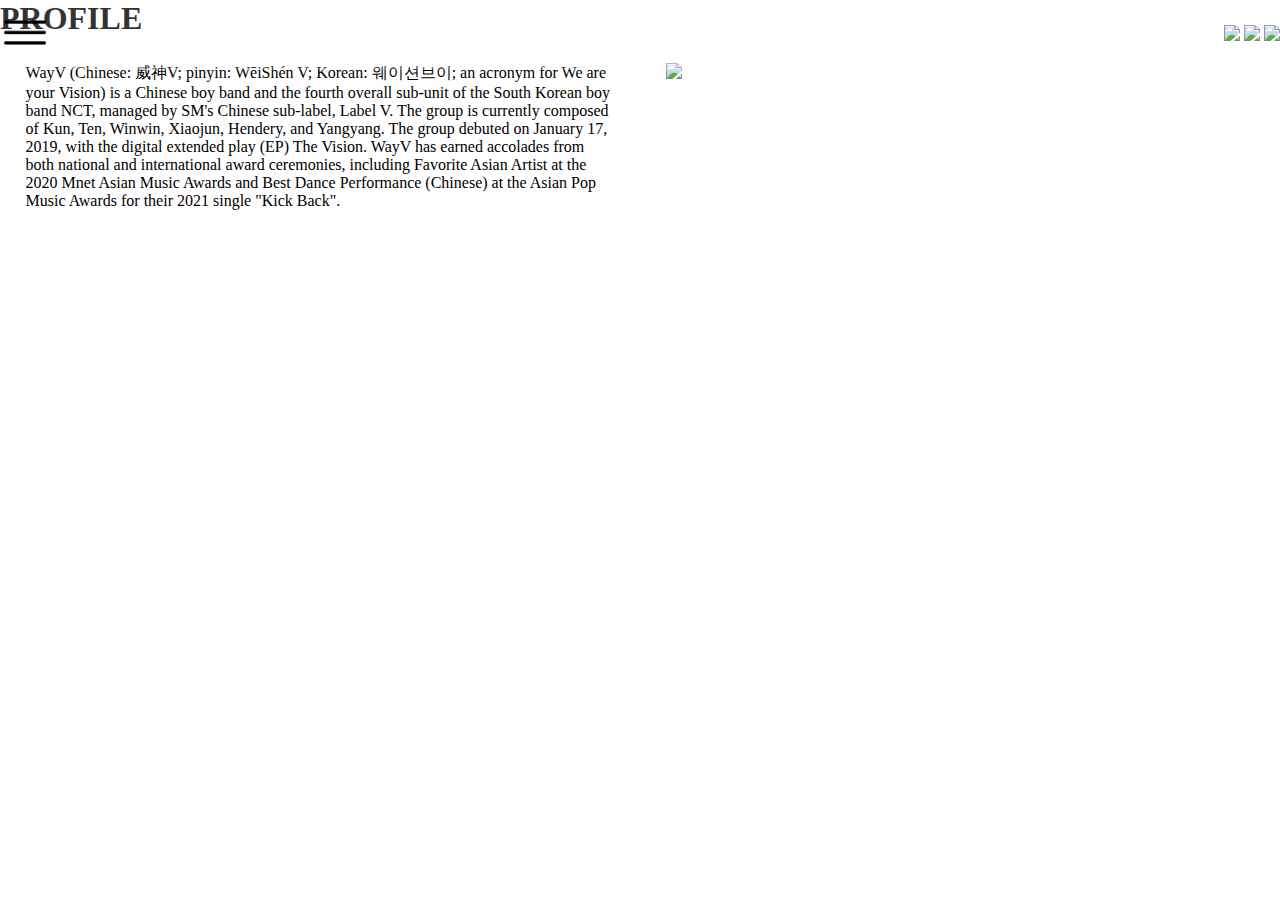
==== about.html @ 309666d5 "added video" ====
<!DOCTYPE html>
<html>
<head>
    <title>WayV Website</title>
    <link rel="stylesheet" type="text/css" href="style.css">
</head>
<body>
    <header class="header">
        <nav id="navbar">
            <a href="#" class="menu-button">
                <img src="images/menu-icon.png">
            </a>
        </nav>
            
        <a href="# "img src="images/wayv_logo.png" class="wayv-logo"></a>
            
        <nav id="navbar">
            <a class="social-icon"><img src="images/spotify-logo.png"></a>
            <a class="social-icon"><img src="images/instagram-logo.png"></a>
            <a class="social-icon"><img src="images/twitter-logo.png"></a>
        </nav>
    </header>

    <h1>PROFILE</h1>

    <section class="about-container">
        <div class="split">
            <p>WayV (Chinese: 威神V; pinyin: WēiShén V; Korean: 웨이션브이; an acronym for We are your Vision) is a Chinese boy band and the fourth overall sub-unit of the South Korean boy band NCT, managed by SM's Chinese sub-label, Label V. The group is currently composed of Kun, Ten, Winwin, Xiaojun, Hendery, and Yangyang. The group debuted on January 17, 2019, with the digital extended play (EP) The Vision.
                WayV has earned accolades from both national and international award ceremonies, including Favorite Asian Artist at the 2020 Mnet Asian Music Awards and Best Dance Performance (Chinese) at the Asian Pop Music Awards for their 2021 single "Kick Back".</p>
        </div>
        <div class="split">
            <img src="images/placeholder.png"> 
        </div>
    </section>

    <section class="members-container">
        

        </div>
    </section>
---- style.css ----
* {
  margin: 0;
  padding: 0;
  box-sizing: border-box;
}

body {
  min-height: 100vh;
  background-size: cover;
  background-position: center;
}

.main-video {
  position: relative;
  width: 100%;
  height: 100vh;
  overflow: hidden;
  z-index: 0;
}

.main-video video {
  width: 100%;
  height: 100%;
  object-fit: cover;
}

.main-page-wayv-logo {
  position: absolute;
  top: 20px;
  left: 20px; 
  z-index: 2; 
}

.main-page-wayv-logo img {
  max-height: 90px;
  width: auto;
}

.main-page-menu-icon {
  position: fixed;
  top: 20px;
  z-index: 2;
  right: 20px;
}

.main-page-menu-icon img {
  max-height: 70px;
  width: auto;
}

.sns {
  position: absolute;
  bottom: 20px;
  right: 20px;
  z-index: 3;
}

.sns ul {
  list-style: none;
  padding: 0;
  margin: 0;
}

.sns li {
  display: inline-block;
  margin-right: 10px;
}

.sns a {
  text-decoration: none;
  color: white;
  padding: 5px 10px;
}

.menu-icon-ic {
  position: fixed;
  top: 20px;
  right: 20px;
  z-index: 3; 
}

.menu-icon img {
  max-width: 50px;
  height: auto;
}

.header {
  position: fixed;
  top: 0;
  left: 0;
  width: 100%;
  height: 70px;
  background-color: rgba(255, 255, 255, 0.2);
  display: flex;
  justify-content: space-between;
  align-items: center;
  z-index: 100;
}

.menu-button img {
  max-width: 50px;
  height: 50px;
}

.social-icon img {
  max-width: 40px; 
  height: 40px;
}

.navbar {
  margin: 20px;
}

.wayv-logo {
  display: flex;
  align-items: center;
  justify-content: center;
}

.wayv-logo img {
  max-height: 90px;
  width: auto;
}

.background-image {
  width: 100%;
  height: 100vh;
  background: url('images/wayv-cover-page.jpeg') no-repeat;
  background-size: cover;
  top: 0;
  left: 0;
  z-index: -1; 
}

.promotion {
  height: 100vh;
  padding: 20px;
  background-color: #232c2c;
}

.title{
  font-size: 100px;
  color: white;
}

.music-video {
  padding: 50px;
  display: flex;
  justify-content: flex-end;
}


.about-container {
  display: flex;
  flex-wrap: wrap;
  width: 100%;
}

.split {
  padding: 2%;
  flex-grow: 1;
  flex-basis: 40%;
}

.split img {
  max-width: 100%;
  width: 100%;
}
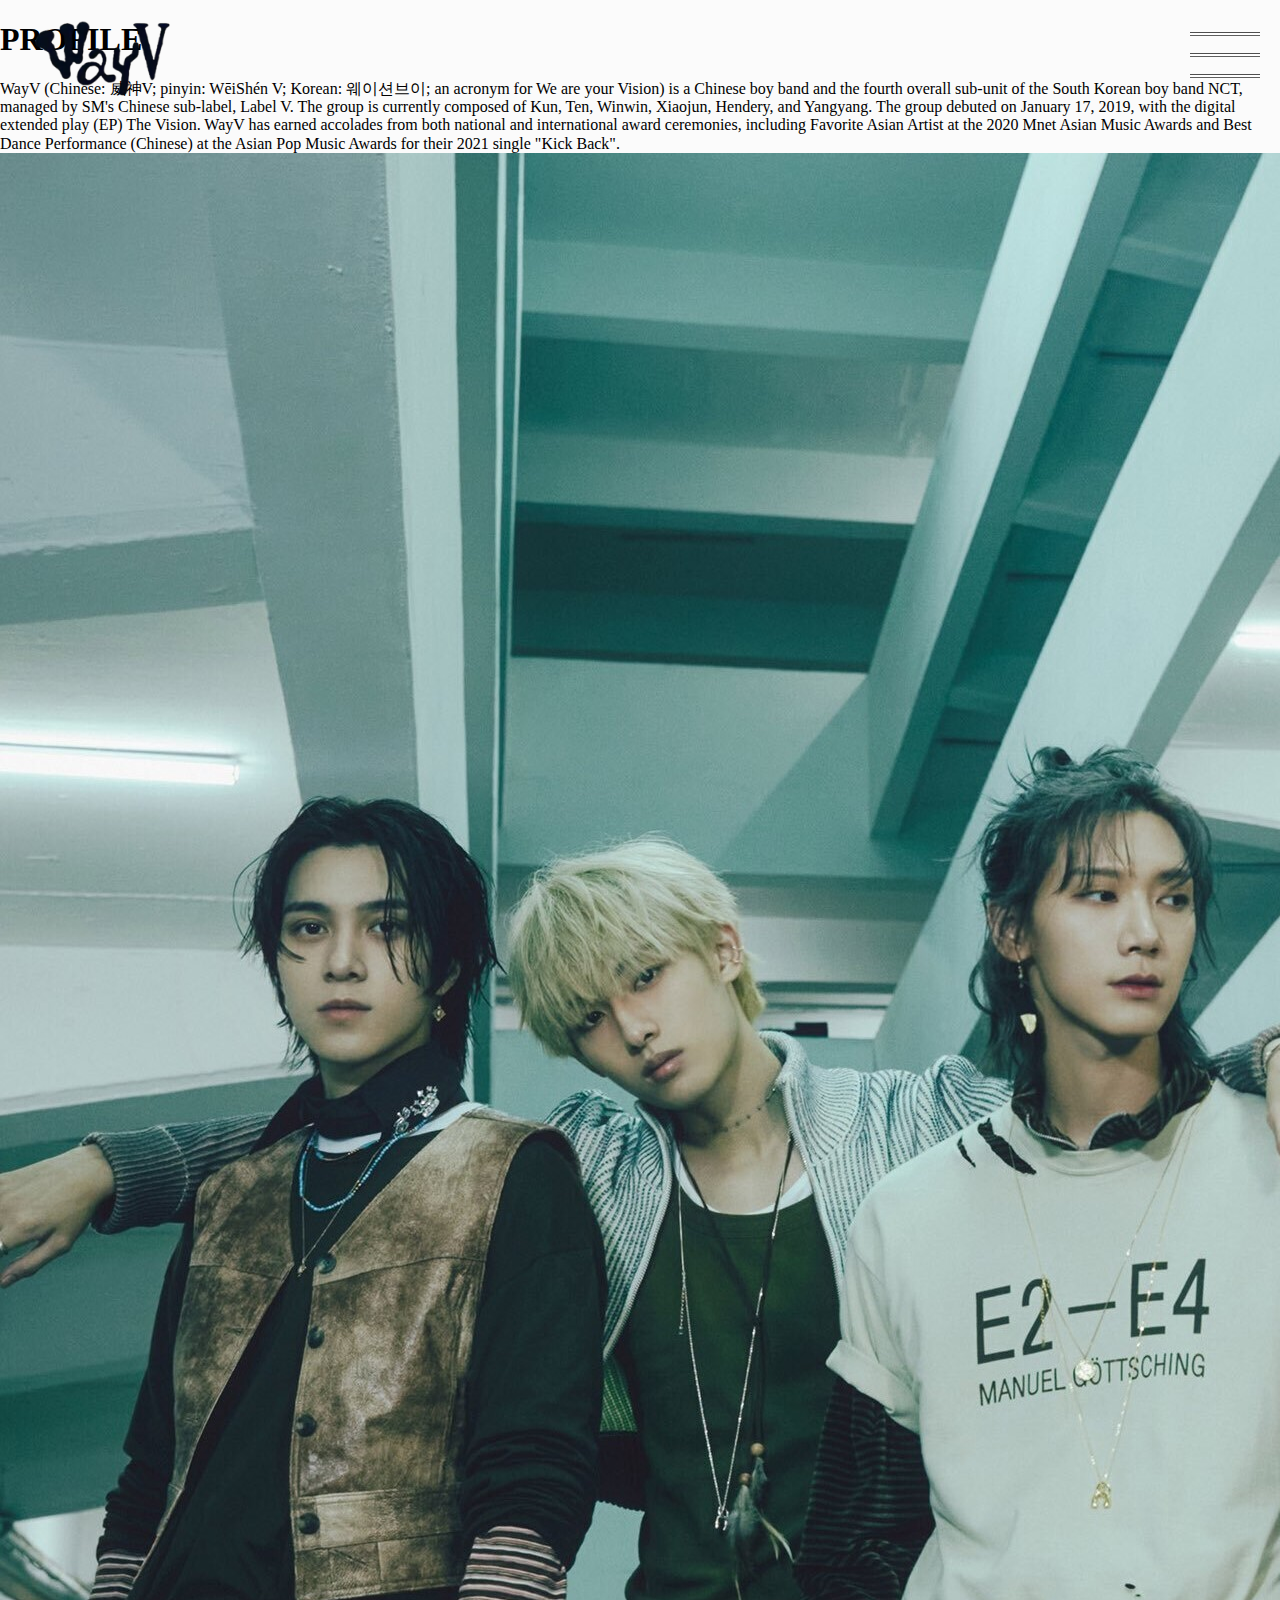
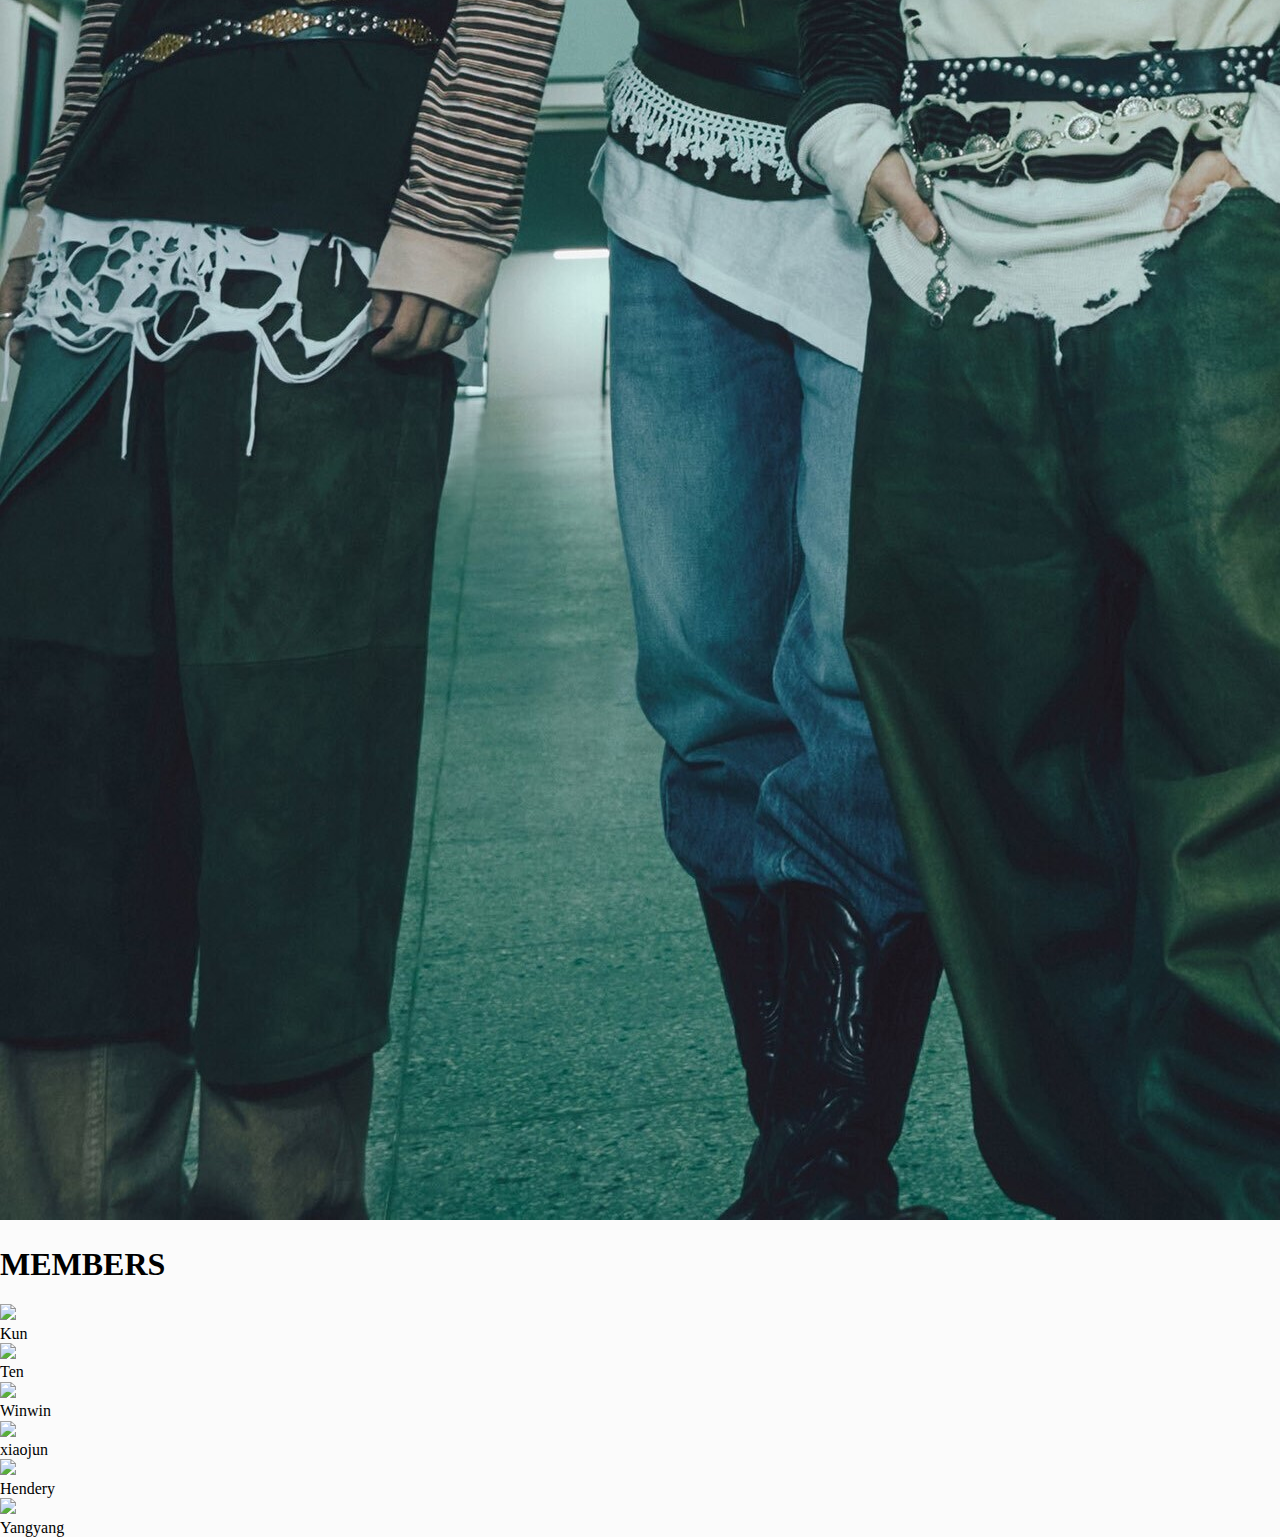
==== commit 417368ce: "added members section" ====
--- a/about.html
+++ b/about.html
@@ -3,38 +3,60 @@
 <head>
     <title>WayV Website</title>
     <link rel="stylesheet" type="text/css" href="style.css">
+    <link rel="stylesheet" type="text/css" href="Normalize.css">
 </head>
 <body>
-    <header class="header">
-        <nav id="navbar">
-            <a href="#" class="menu-button">
-                <img src="images/menu-icon.png">
-            </a>
-        </nav>
-            
-        <a href="# "img src="images/wayv_logo.png" class="wayv-logo"></a>
-            
-        <nav id="navbar">
-            <a class="social-icon"><img src="images/spotify-logo.png"></a>
-            <a class="social-icon"><img src="images/instagram-logo.png"></a>
-            <a class="social-icon"><img src="images/twitter-logo.png"></a>
-        </nav>
+    <header class="heading">
+        <div class="main-page-wayv-logo">
+            <a href="#"><img src="images/wayv-logo.png"></a>
+        </div>
+        <div class="main-page-menu-icon">
+            <a href="#"><img src="images/menu-icon.png"></a>
+        </div>
     </header>
 
-    <h1>PROFILE</h1>
-
     <section class="about-container">
-        <div class="split">
+        <div class="about-split">
+            <h1>PROFILE</h1>
             <p>WayV (Chinese: 威神V; pinyin: WēiShén V; Korean: 웨이션브이; an acronym for We are your Vision) is a Chinese boy band and the fourth overall sub-unit of the South Korean boy band NCT, managed by SM's Chinese sub-label, Label V. The group is currently composed of Kun, Ten, Winwin, Xiaojun, Hendery, and Yangyang. The group debuted on January 17, 2019, with the digital extended play (EP) The Vision.
                 WayV has earned accolades from both national and international award ceremonies, including Favorite Asian Artist at the 2020 Mnet Asian Music Awards and Best Dance Performance (Chinese) at the Asian Pop Music Awards for their 2021 single "Kick Back".</p>
         </div>
-        <div class="split">
-            <img src="images/placeholder.png"> 
+        <div class="about-split">
+            <img src="images/wayv-profile.jpeg"> 
         </div>
     </section>
 
+    <div class="member-heading">
+        <h1>MEMBERS</h1>
+    </div>
+    
     <section class="members-container">
-        
-
+        <div class="row-1">
+            <div class="members-split">
+                <img src="images/kun.jpeg"> 
+                <p>Kun</p>
+            </div>
+            <div class="members-split">
+                <img src="images/ten.jpeg">
+                <p>Ten</p>
+            </div> 
+            <div class="members-split">
+                <img src="images/winwin.jpeg">
+                <p>Winwin</p>
+            </div>
+        </div>
+        <div class="row-2">
+            <div class="members-split">
+                <img src="images/xiaojun.jpeg"> 
+                <p>xiaojun</p>
+            </div>
+            <div class="members-split">
+                <img src="images/hendery.jpeg"> 
+                <p>Hendery</p>
+            </div>
+            <div class="members-split">
+                <img src="images/yangyang.jpeg">
+                <p>Yangyang</p>
+            </div>
         </div>
     </section>
--- a/style.css
+++ b/style.css
@@ -8,6 +8,7 @@
   min-height: 100vh;
   background-size: cover;
   background-position: center;
+  background-color: #fbfbfb;
 }
 
 .main-video {
@@ -72,7 +73,7 @@
   padding: 5px 10px;
 }
 
-.menu-icon-ic {
+.menu-icon {
   position: fixed;
   top: 20px;
   right: 20px;
@@ -133,14 +134,57 @@
 }
 
 .promotion {
+  display: flex;
+  flex-wrap: wrap;
+  width: 100%;
+}
+
+.promotion img {
+  border-radius: 12px;
+}
+
+.promotion h2 {
+  margin-bottom: 20px;
+  color: white;
+  font-size: 60px;
+}
+
+.stream {
+  text-align: center;
+  padding: 20px;
+}
+
+.stream a {
+  font-size: 30px;
+  color: black;
+  list-style: none;
+}
+
+.news {
+  margin-top: 100px;
   height: 100vh;
   padding: 20px;
-  background-color: #232c2c;
-}
+}
+
+.news-list {
+  list-style-type: none;
+  padding: 0;
+  margin: 0;
+}
+
+.news-detail {
+  display: flex;
+  margin-top: 20px;
+} 
+
+.news-detail a {
+  text-decoration: none;
+  color: black;
+}
+
 
 .title{
   font-size: 100px;
-  color: white;
 }
 
 .music-video {
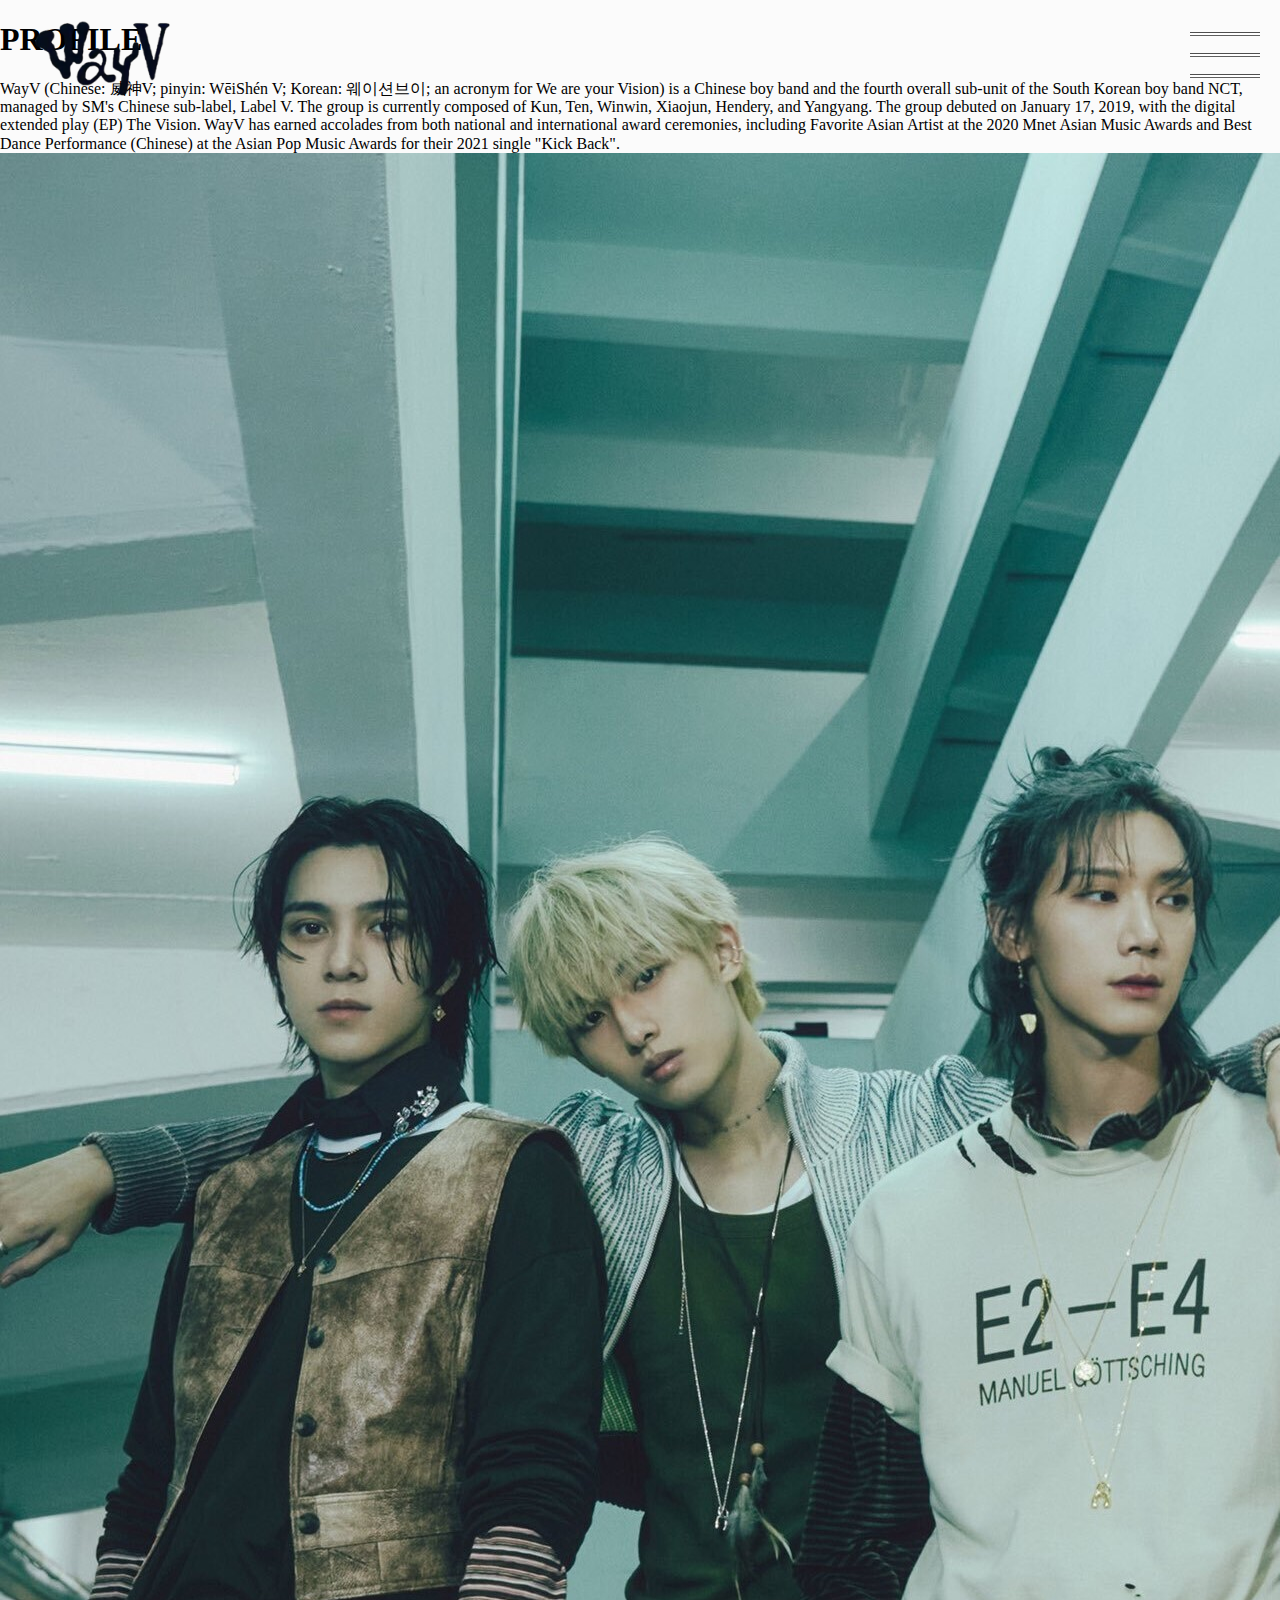
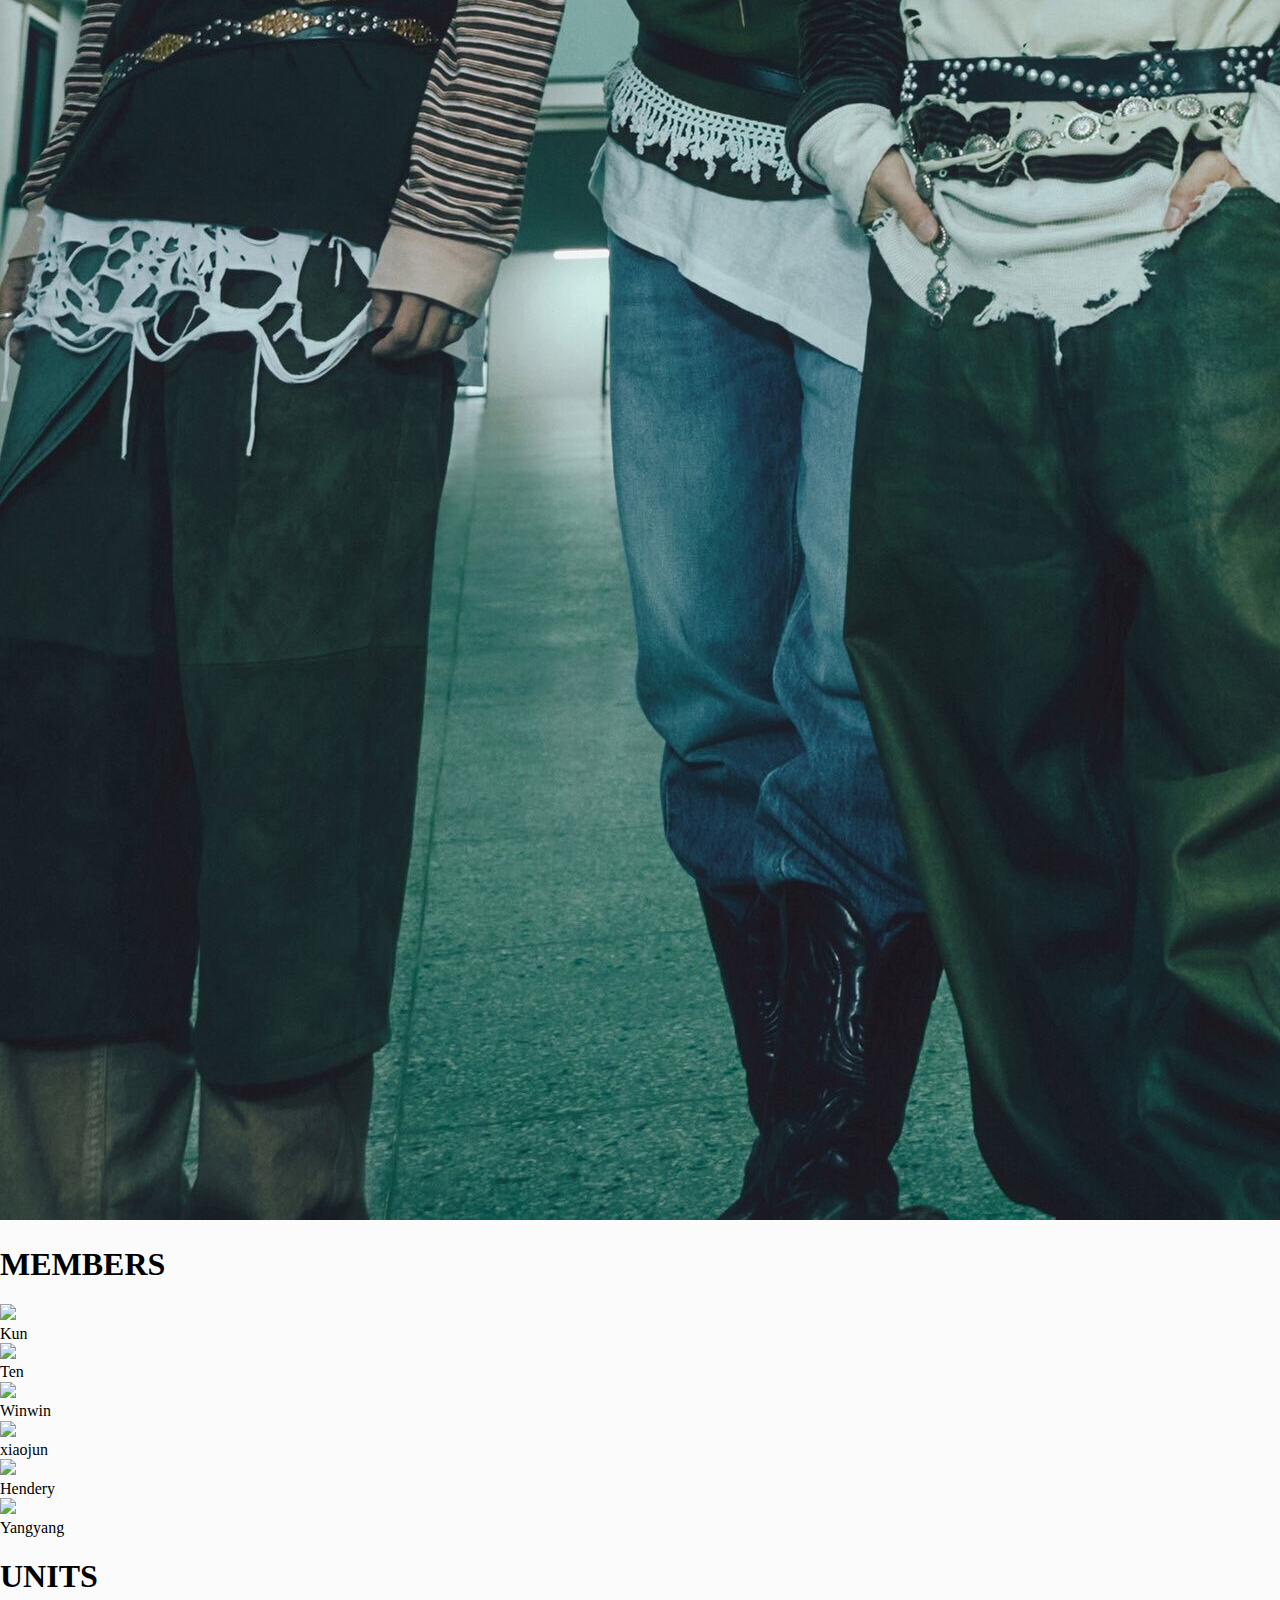
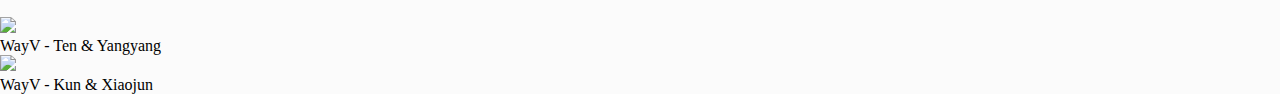
==== commit b0b7740d: "added units section" ====
--- a/about.html
+++ b/about.html
@@ -60,3 +60,20 @@
             </div>
         </div>
     </section>
+
+    <div class="units-heading">
+        <h1>UNITS</h1>
+    </div>
+
+    <section class="units-container">
+        <div class="row-1">
+            <div class="members-split">
+                <img src="images/tenyang-unit.jpg"> 
+                <p>WayV - Ten & Yangyang</p>
+            </div>
+            <div class="members-split">
+                <img src="images/xiaokun-unit.jpg">
+                <p>WayV - Kun & Xiaojun</p>
+            </div>
+        </div>
+    </section>
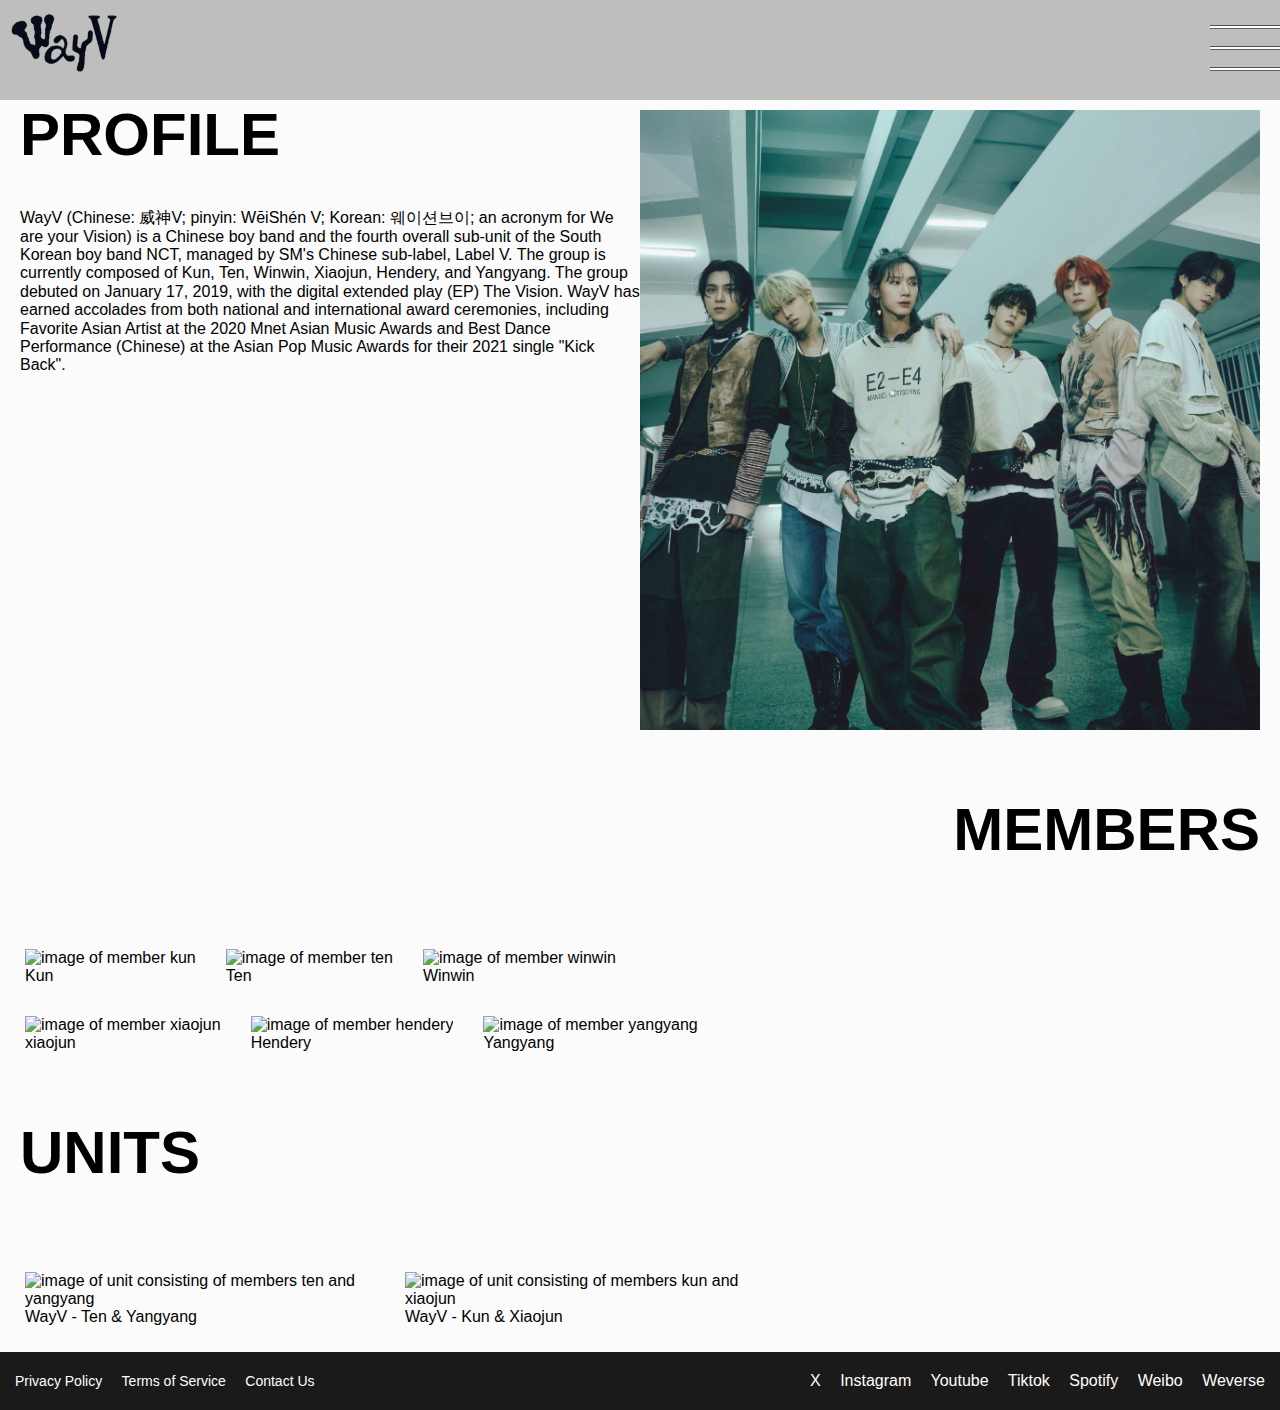
==== commit c5763732: "heading fix" ====
--- a/about.html
+++ b/about.html
@@ -1,17 +1,17 @@
 <!DOCTYPE html>
-<html>
+<html lang="en">
 <head>
     <title>WayV Website</title>
+    <link rel="stylesheet" type="text/css" href="Normalize.css">
     <link rel="stylesheet" type="text/css" href="style.css">
-    <link rel="stylesheet" type="text/css" href="Normalize.css">
 </head>
 <body>
-    <header class="heading">
-        <div class="main-page-wayv-logo">
-            <a href="#"><img src="images/wayv-logo.png"></a>
+    <header class="header">
+        <div class="heading-wayv-logo">
+            <a href="#"><img src="images/wayv-logo.png" alt="wayv logo"></a>
         </div>
-        <div class="main-page-menu-icon">
-            <a href="#"><img src="images/menu-icon.png"></a>
+        <div class="heading-menu-icon">
+            <a href="#"><img src="images/menu-icon.png" alt="menu icon"></a>
         </div>
     </header>
 
@@ -22,7 +22,7 @@
                 WayV has earned accolades from both national and international award ceremonies, including Favorite Asian Artist at the 2020 Mnet Asian Music Awards and Best Dance Performance (Chinese) at the Asian Pop Music Awards for their 2021 single "Kick Back".</p>
         </div>
         <div class="about-split">
-            <img src="images/wayv-profile.jpeg"> 
+            <img src="images/wayv-profile.jpeg" alt="image of boy band wayv"> 
         </div>
     </section>
 
@@ -33,29 +33,29 @@
     <section class="members-container">
         <div class="row-1">
             <div class="members-split">
-                <img src="images/kun.jpeg"> 
+                <img src="images/kun.jpeg" alt="image of member kun"> 
                 <p>Kun</p>
             </div>
             <div class="members-split">
-                <img src="images/ten.jpeg">
+                <img src="images/ten.jpeg" alt="image of member ten">
                 <p>Ten</p>
             </div> 
             <div class="members-split">
-                <img src="images/winwin.jpeg">
+                <img src="images/winwin.jpeg" alt="image of member winwin">
                 <p>Winwin</p>
             </div>
         </div>
         <div class="row-2">
             <div class="members-split">
-                <img src="images/xiaojun.jpeg"> 
+                <img src="images/xiaojun.jpeg" alt="image of member xiaojun"> 
                 <p>xiaojun</p>
             </div>
             <div class="members-split">
-                <img src="images/hendery.jpeg"> 
+                <img src="images/hendery.jpeg" alt="image of member hendery"> 
                 <p>Hendery</p>
             </div>
             <div class="members-split">
-                <img src="images/yangyang.jpeg">
+                <img src="images/yangyang.jpeg" alt="image of member yangyang">
                 <p>Yangyang</p>
             </div>
         </div>
@@ -68,12 +68,34 @@
     <section class="units-container">
         <div class="row-1">
             <div class="members-split">
-                <img src="images/tenyang-unit.jpg"> 
+                <img src="images/tenyang-unit.jpg" alt="image of unit consisting of members ten and yangyang"> 
                 <p>WayV - Ten & Yangyang</p>
             </div>
             <div class="members-split">
-                <img src="images/xiaokun-unit.jpg">
+                <img src="images/xiaokun-unit.jpg" alt="image of unit consisting of members kun and xiaojun">
                 <p>WayV - Kun & Xiaojun</p>
             </div>
         </div>
     </section>
+
+    <footer>
+        <div class="footer-container">
+          <div class="footer-links">
+            <a href="#">Privacy Policy</a>
+            <a href="#">Terms of Service</a>
+            <a href="#">Contact Us</a>
+          </div>
+          <div class="sns-links">
+            <a href="https://twitter.com/wayv_official?lang=en">X</a>
+            <a href="https://www.instagram.com/wayvofficial/?hl=en">Instagram</a>
+            <a href="https://www.youtube.com/channel/UC-ZHt5Zgadfx-B1CM63Lqew">Youtube</a>
+            <a href="https://www.tiktok.com/@official_wayv?lang=en">Tiktok</a>
+            <a href="https://open.spotify.com/artist/1qBsABYUrxg9afpMtyoFKz">Spotify</a>
+            <a href="https://weibo.com/n/WayV_official">Weibo</a>
+            <a href="https://weverse.io/wayv/artistpedia">Weverse</a>
+          </div>
+        </div>
+    </footer>
+
+</body>
+</html>--- a/style.css
+++ b/style.css
@@ -9,7 +9,11 @@
   background-size: cover;
   background-position: center;
   background-color: #fbfbfb;
-}
+  font-family: 'Catamaran', sans-serif;
+}
+
+
+/*Homepage*/
 
 .main-video {
   position: relative;
@@ -33,7 +37,7 @@
 }
 
 .main-page-wayv-logo img {
-  max-height: 90px;
+  max-height: 70px;
   width: auto;
 }
 
@@ -83,19 +87,6 @@
 .menu-icon img {
   max-width: 50px;
   height: auto;
-}
-
-.header {
-  position: fixed;
-  top: 0;
-  left: 0;
-  width: 100%;
-  height: 70px;
-  background-color: rgba(255, 255, 255, 0.2);
-  display: flex;
-  justify-content: space-between;
-  align-items: center;
-  z-index: 100;
 }
 
 .menu-button img {
@@ -187,19 +178,65 @@
   font-size: 100px;
 }
 
-.music-video {
-  padding: 50px;
-  display: flex;
-  justify-content: flex-end;
-}
-
-
-.about-container {
-  display: flex;
-  flex-wrap: wrap;
-  width: 100%;
-}
-
+@media only screen and (max-width: 600px) {
+  .main-video {
+    position: relative;
+    width: 100%;
+    height: 100vh;
+    overflow: hidden;
+    z-index: 0;
+  }
+  
+  .main-video video {
+    width: 100%;
+    height: 100%;
+    object-fit: cover;
+  }
+  
+  .main-page-wayv-logo {
+    display: flex;
+    align-items: center;
+    justify-content: center;
+  }
+
+  .main-page-wayv-logo img {
+    display: block;
+    margin: 0 auto; 
+    max-width: 130px;
+    height: auto;
+  }
+
+  .sns {
+    text-align: center;
+    margin-top: 20px;
+  }
+
+  .sns ul {
+    padding: 0;
+  }
+
+  .sns li {
+    display: block;
+    margin-bottom: 10px;
+  }
+
+  .main-page-menu-icon img {
+    max-width: 30px;
+    height: auto;
+  }
+
+  .main-video video {
+    width: 100%;
+  }
+
+  .promotion .split,
+  .promotion .split iframe {
+    width: 100%;
+  }
+}
+
+
+/*for split*/
 .split {
   padding: 2%;
   flex-grow: 1;
@@ -209,4 +246,211 @@
 .split img {
   max-width: 100%;
   width: 100%;
+}
+
+/*Header (nav bar)*/
+.header {
+  position: fixed;
+  top: 0;
+  left: 0;
+  width: 100%;
+  height: 100px;
+  background-color: rgba(31, 31, 31, 0.277);
+  display: flex;
+  justify-content: space-between;
+  align-items: center;
+}
+
+.heading-wayv-logo {
+  top: 20px;
+  left: 20px;
+}
+
+.heading-wayv-logo img {
+  max-height: 70px;
+}
+
+.heading-menu-icon {
+  top: 20px;
+  right: 20px;
+}
+
+.heading-menu-icon img {
+  max-height: 70px;
+}
+
+/*About*/
+.about-container {
+  display: flex;
+  width: 100%;
+  padding: 20px;
+  margin-top: 70px; 
+}
+
+.about-container h1 {
+  font-size: 60px;
+  margin-top: 10px;
+}
+
+.about-split {
+  flex-basis: 50%; 
+}
+
+.about-split img {
+  max-width: 100%; 
+  height: auto;
+  margin-top: 20px; 
+}
+
+.member-heading h1 {
+  font-size: 60px;
+  display: flex;
+  justify-content: flex-end;
+  margin-right: 20px;
+}
+
+.members-container,
+.units-container {
+  display: flex;
+  flex-wrap: wrap;
+  justify-content: flex-start;
+  width: 100%;
+  padding: 20px;
+}
+
+.row-1,
+.row-2 {
+  display: flex;
+}
+
+.members-split {
+  padding: 5px;
+}
+
+.members-split img {
+  max-width: 350px; 
+  height: auto;
+  margin-top: 20px; 
+  margin-right: 20px;
+}
+
+.units-heading h1 {
+  font-size: 60px;
+  display: flex;
+  justify-content: flex-start;
+  margin-left: 20px;
+}
+
+/*Discography*/
+.discography-heading h1 {
+  font-size: 60px;
+  display: flex;
+  justify-content: flex-start;
+  margin-left: 20px;
+}
+
+.album-split {
+  text-align: center;
+}
+
+.album-split img {
+  max-width: 300px; 
+  height: auto;
+  padding: 20px;
+}
+
+.alb-row-1,
+.alb-row-3 {
+  display: flex;
+  justify-content: flex-end;
+  flex-wrap: wrap;
+}
+
+.alb-row-2,
+.alb-row-4 {
+  display: flex;
+  justify-content: flex-start;
+  flex-wrap: wrap;
+}
+
+/*Tour*/
+table th, table td{
+  text-decoration: none;
+  font-size: 20px;
+  padding: 10px;
+  text-align: left;
+}
+
+tbody tr:nth-child(even) {
+  background: #f5f5f5;
+}
+
+tbody tr:nth-child(odd) {
+  background: #e7e7e7;
+}
+
+.tour-dates {
+  width: 80%;
+  border-collapse: collapse;
+  margin: auto; 
+}
+
+.tour-dates a.tickets {
+  display: inline-block;
+  padding: 10px 20px; 
+  width: 120px;
+  background-color: rgb(163, 163, 163);
+  color: white;
+  text-decoration: none;
+  border-radius: 4px;
+  text-align: center;
+}
+
+.tour-heading h1{
+  font-size: 60px;
+  display: flex;
+  justify-content: flex-start;
+  margin-left: 20px;
+  margin-top: 100px;
+  margin-bottom: 10px;
+}
+
+.tour-heading h3 {
+  font-size: 30px;
+  margin-left: 50px;
+  margin-bottom: 30px;
+}
+
+/*footer*/
+footer {
+  background-color: #1a1a1a;
+  color: #fff; 
+  padding: 20px 0; 
+}
+
+.footer-container {
+  display: flex;
+  justify-content: space-between;
+  align-items: center;
+}
+
+.footer-links a {
+  color: #fff; 
+  text-decoration: none;
+  margin-left: 15px;
+  font-size: 14px;
+}
+
+.footer-links a:hover {
+  text-decoration: underline;
+}
+
+.sns-links a {
+  color: #fff;
+  text-decoration: none;
+  margin-right: 15px;
+}
+
+.sns-links a:hover {
+  opacity: 0.8;
 }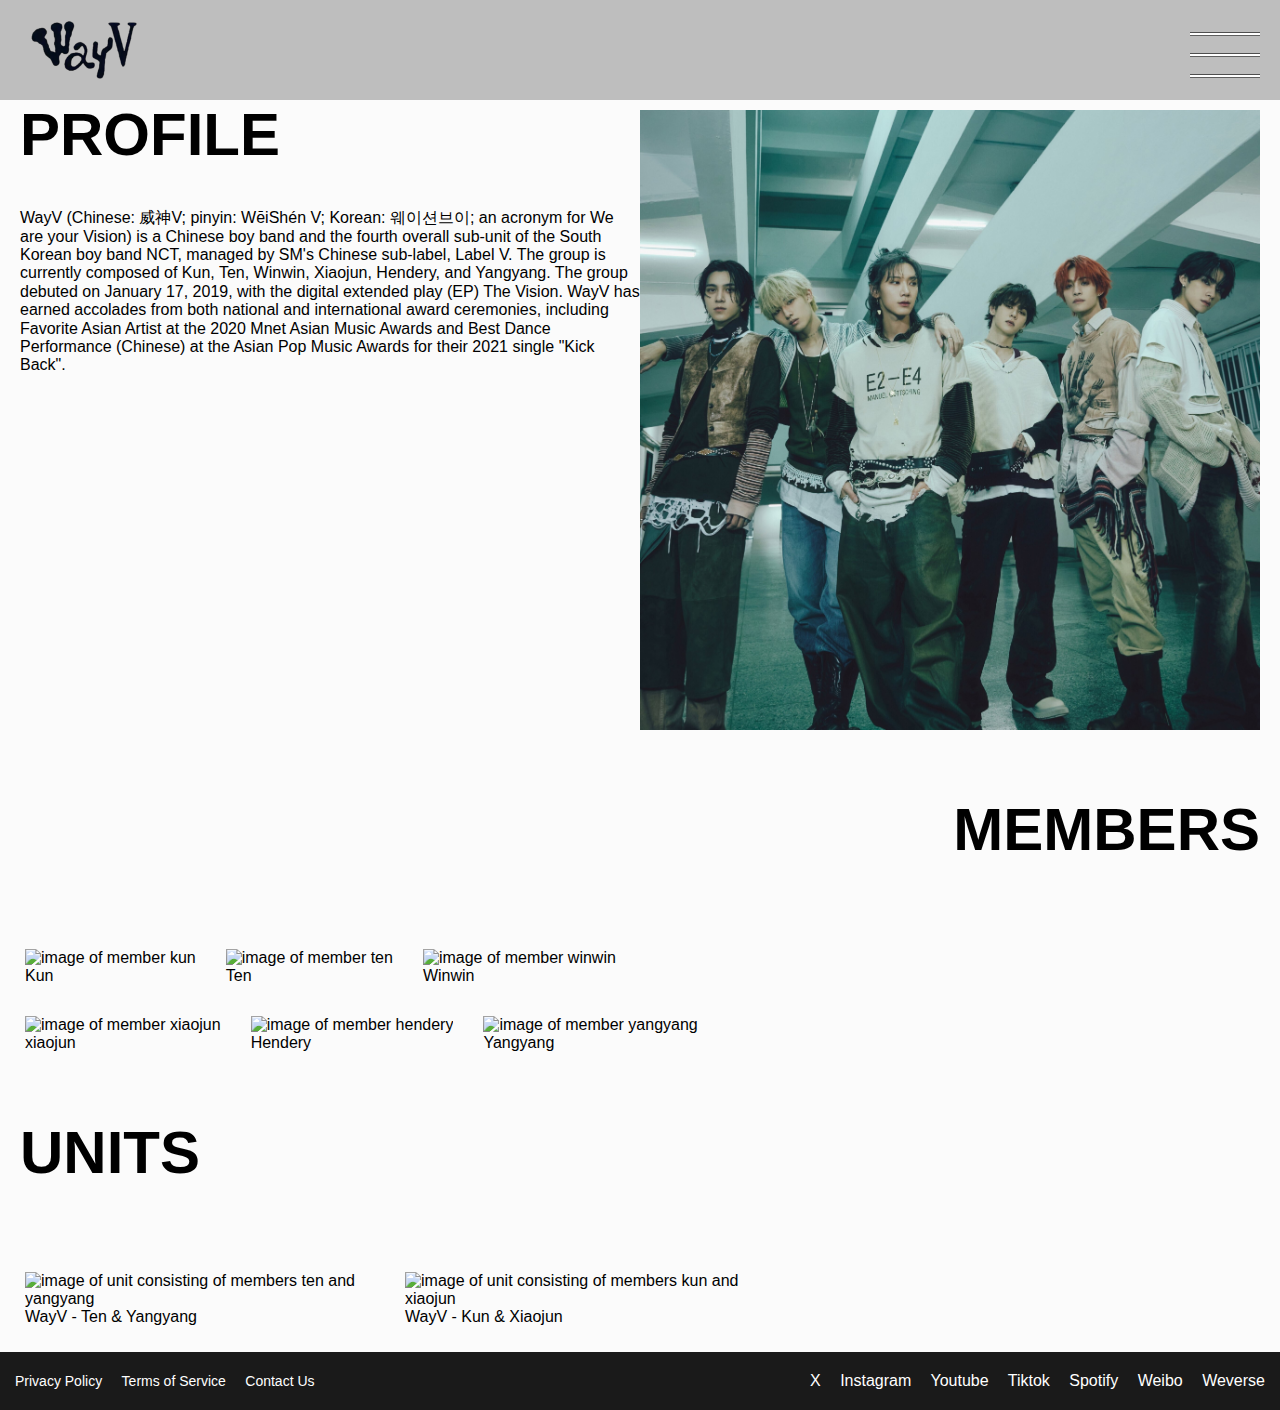
==== commit 73b3a498: "fix error" ====
--- a/about.html
+++ b/about.html
@@ -7,10 +7,10 @@
 </head>
 <body>
     <header class="header">
-        <div class="heading-wayv-logo">
+        <div class="main-page-wayv-logo">
             <a href="#"><img src="images/wayv-logo.png" alt="wayv logo"></a>
         </div>
-        <div class="heading-menu-icon">
+        <div class="main-page-menu-icon">
             <a href="#"><img src="images/menu-icon.png" alt="menu icon"></a>
         </div>
     </header>
--- a/style.css
+++ b/style.css
@@ -77,32 +77,6 @@
   padding: 5px 10px;
 }
 
-.menu-icon {
-  position: fixed;
-  top: 20px;
-  right: 20px;
-  z-index: 3; 
-}
-
-.menu-icon img {
-  max-width: 50px;
-  height: auto;
-}
-
-.menu-button img {
-  max-width: 50px;
-  height: 50px;
-}
-
-.social-icon img {
-  max-width: 40px; 
-  height: 40px;
-}
-
-.navbar {
-  margin: 20px;
-}
-
 .wayv-logo {
   display: flex;
   align-items: center;
@@ -152,9 +126,8 @@
 }
 
 .news {
-  margin-top: 100px;
-  height: 100vh;
-  padding: 20px;
+  padding: 20px;
+  margin-bottom: 40px;
 }
 
 .news-list {
@@ -176,6 +149,17 @@
 
 .title{
   font-size: 100px;
+  margin-left: 20px;
+}
+
+.shop {
+  padding: 20px;
+  display: flex;
+}
+
+.physical-album img {
+  width: 450px;
+  margin-right: 20px;
 }
 
 @media only screen and (max-width: 600px) {
@@ -261,24 +245,6 @@
   align-items: center;
 }
 
-.heading-wayv-logo {
-  top: 20px;
-  left: 20px;
-}
-
-.heading-wayv-logo img {
-  max-height: 70px;
-}
-
-.heading-menu-icon {
-  top: 20px;
-  right: 20px;
-}
-
-.heading-menu-icon img {
-  max-height: 70px;
-}
-
 /*About*/
 .about-container {
   display: flex;
@@ -421,6 +387,47 @@
   margin-bottom: 30px;
 }
 
+.highlights {
+  max-width: 100vh;
+  position: relative;
+  margin-bottom: 70px;
+  margin-left: 20px;
+}
+
+.tour-image {
+  display: none;
+}
+
+.prev, .next {
+  cursor: pointer;
+  position: absolute;
+  top: 50%;
+  width: auto;
+  margin-top: -22px;
+  padding: 16px;
+  color: white;
+  font-weight: bold;
+  font-size: 18px;
+  transition: 0.6s ease;
+  border-radius: 0 3px 3px 0;
+  user-select: none;
+}
+
+.next {
+  right: 0;
+  border-radius: 3px 0 0 3px;
+}
+
+.text {
+  color: #f2f2f2;
+  font-size: 15px;
+  padding: 8px 12px;
+  position: absolute;
+  bottom: 8px;
+  width: 100%;
+  text-align: center;
+}
+
 /*footer*/
 footer {
   background-color: #1a1a1a;
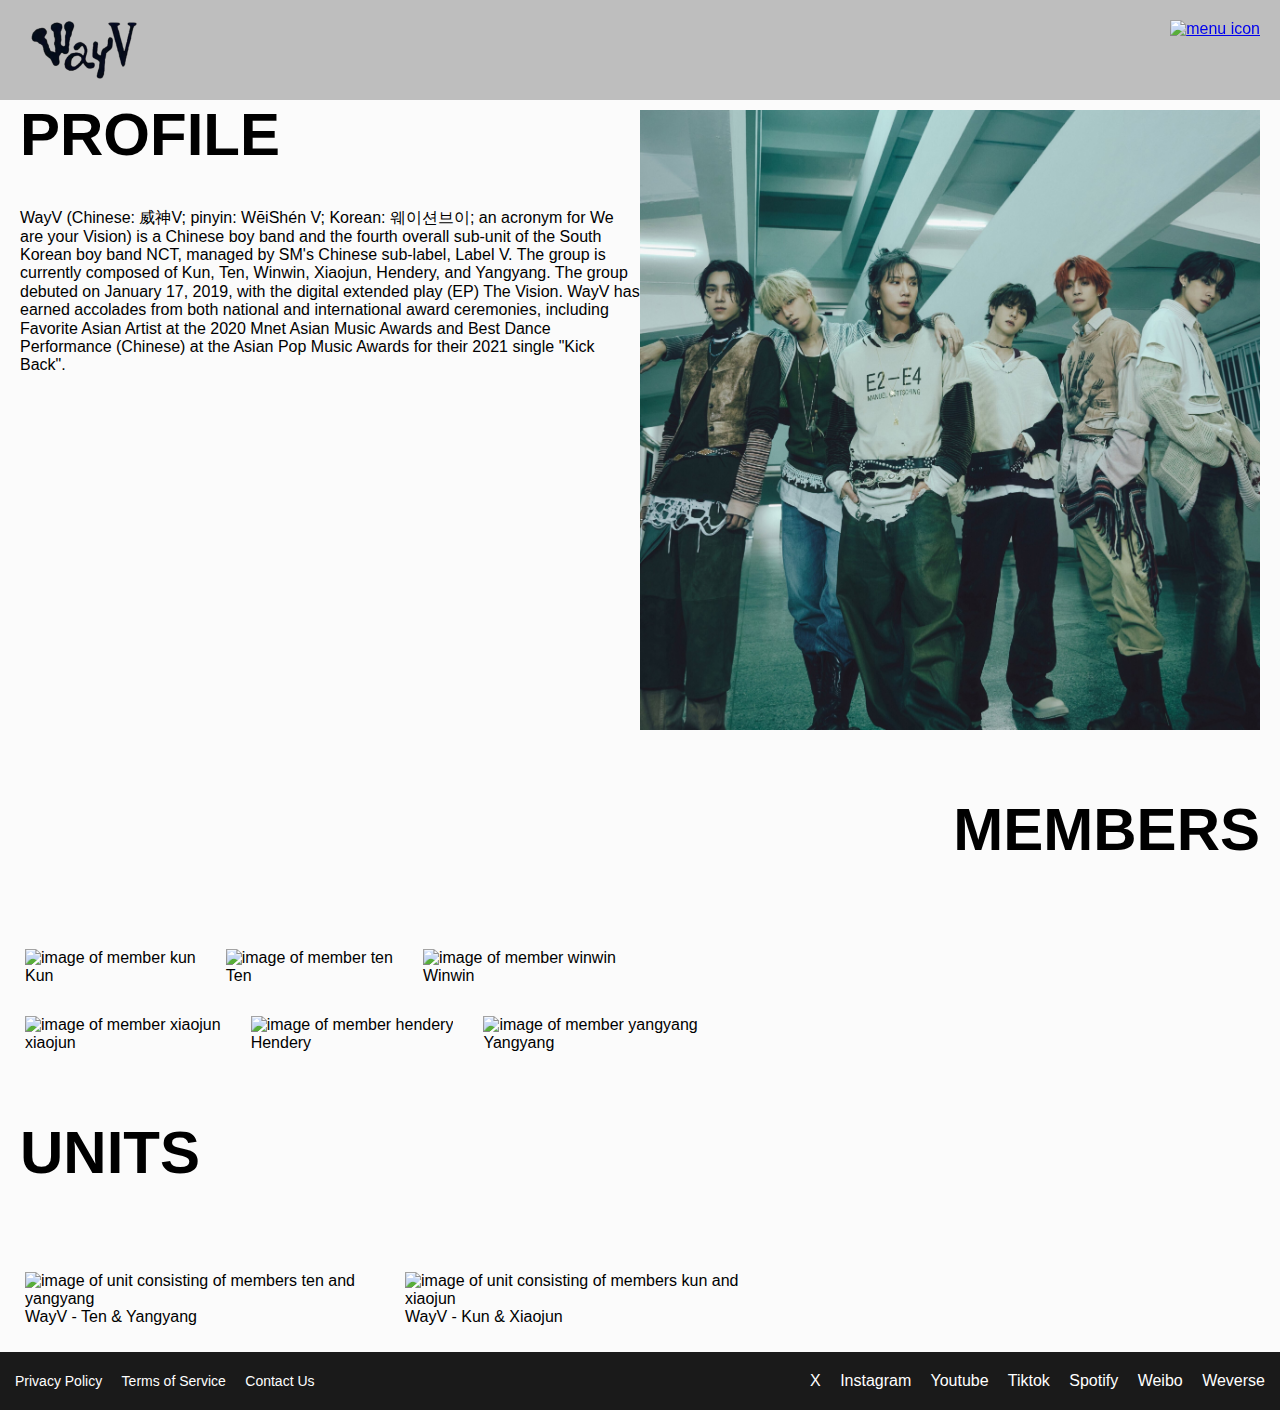
==== commit efdbcee6: "fixed issues" ====
--- a/about.html
+++ b/about.html
@@ -11,7 +11,7 @@
             <a href="#"><img src="images/wayv-logo.png" alt="wayv logo"></a>
         </div>
         <div class="main-page-menu-icon">
-            <a href="#"><img src="images/menu-icon.png" alt="menu icon"></a>
+            <a href="#"><img src="images/black-menu-icon.png" alt="menu icon"></a>
         </div>
     </header>
 
@@ -22,7 +22,7 @@
                 WayV has earned accolades from both national and international award ceremonies, including Favorite Asian Artist at the 2020 Mnet Asian Music Awards and Best Dance Performance (Chinese) at the Asian Pop Music Awards for their 2021 single "Kick Back".</p>
         </div>
         <div class="about-split">
-            <img src="images/wayv-profile.jpeg" alt="image of boy band wayv"> 
+            <img src="images/wayv-profile.jpeg" class="about-image" alt="image of boy band wayv"> 
         </div>
     </section>
 
